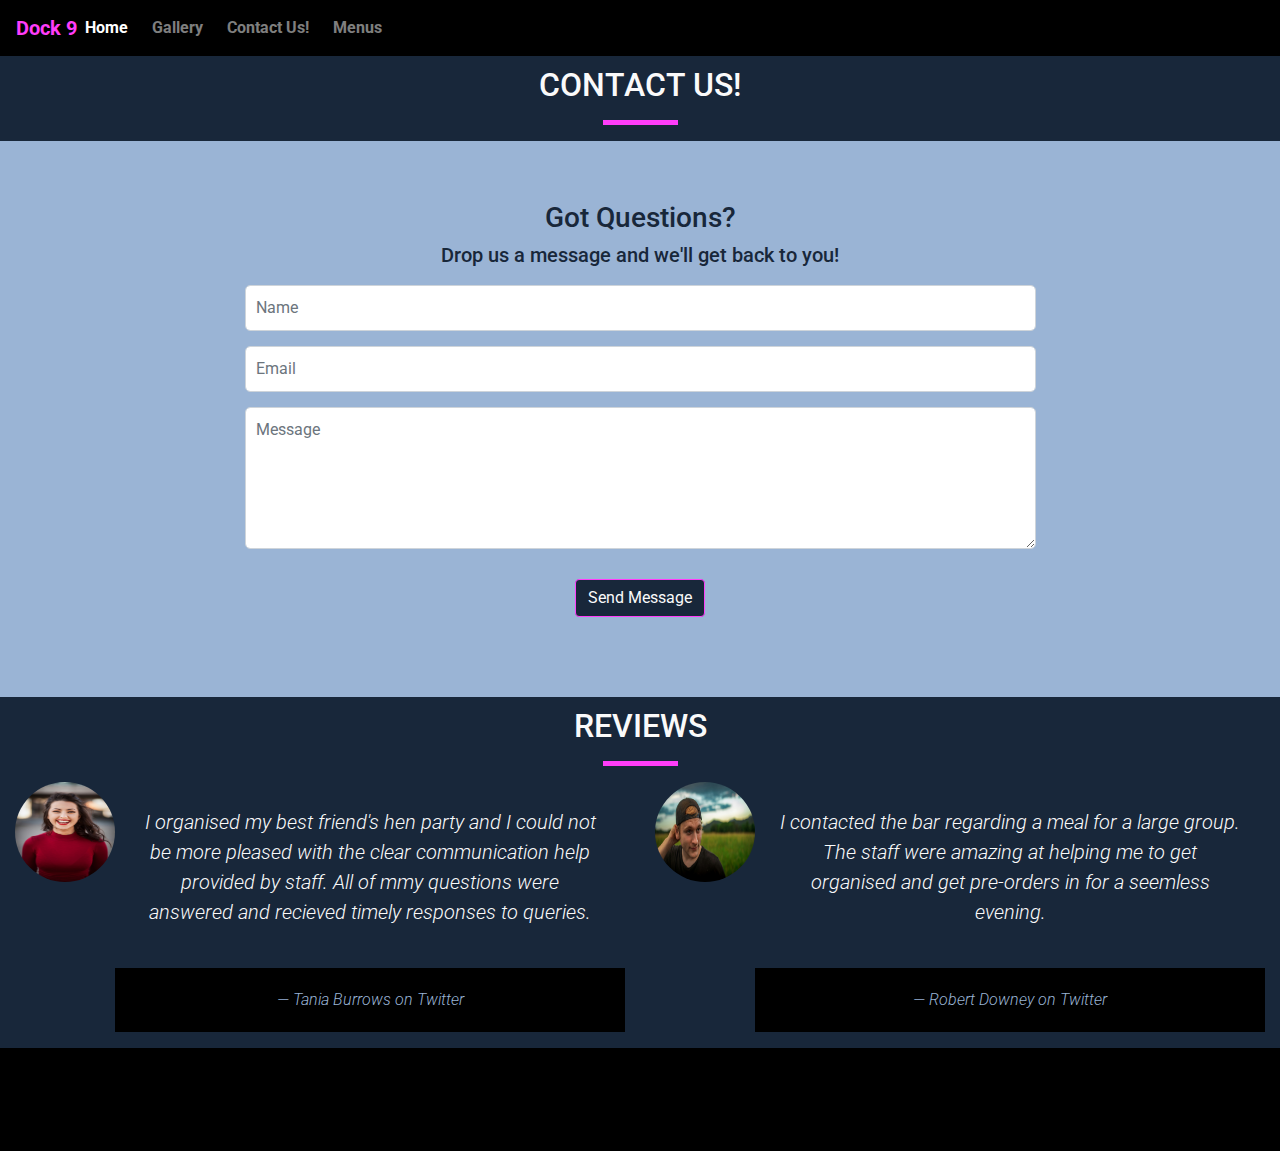
==== contact.html @ ca68720e "feat: add review section to contact page- add reviewer images and style" ====
<!DOCTYPE html>
<html lang="en">

<head>
    <meta charset="UTF-8">
    <meta name="viewport" content="width=device-width, initial-scale=1.0">
    <title>Contact Us</title>
    <link rel="stylesheet" href="https://maxcdn.bootstrapcdn.com/bootstrap/4.1.3/css/bootstrap.min.css">
    <link rel="stylesheet" href="https://use.fontawesome.com/releases/v5.6.1/css/all.css"
        integrity="sha384-gfdkjb5BdAXd+lj+gudLWI+BXq4IuLW5IT+brZEZsLFm++aCMlF1V92rMkPaX4PP" crossorigin="anonymous">
    <link href="https://fonts.googleapis.com/css?family=Roboto:400,700" rel="stylesheet">
    <link rel="stylesheet" href="assets/css/style.css" type="text/css" />
</head>

<body>
        <nav class="navbar navbar-dark navbar-expand-sm">
            <a href="/" class="navbar-bar-name">Dock 9</a>
            <button class="navbar-toggler ml-auto" type="button" data-toggle="collapse" data-target="#navbarNavDropdown"
                aria-controls="navbarNavDropdown" aria-expanded="false" aria-label="Toggle navigation">
                <span class="navbar-toggler-icon"></span>
            </button>
            <div class="collapse navbar-collapse" id="navbarNavDropdown">
                <ul class="navbar-nav mr-auto">
                    <li class="active nav-item mr-2"><a class="nav-link" href="index.html">Home</a></li>
                    <li class="nav-item mr-2"><a class="nav-link" href="/gallery.html">Gallery</a></li>
                    <li class="nav-item mr-2"><a class="nav-link" href="contact.html">Contact Us!</a></li>
                    <li class="nav-item mr-2"><a class="nav-link" href="/menus.html">Menus</a></li>
                </ul>
            </div>
        </nav>
        <!--Contact header-->
        <header>
            <div class="container-fluid container-wrapper--dark">
                <div class="subpage-header-container">
                    <div class="subpage-header">
                        <div class="row">
                            <div class="col-12 page-header">
                                <h2 class="text-uppercase"><i class="fas fa-envelope-open-text" style="color: #ff3df9;"></i>Contact Us!</h2>
                                <hr class="block-divider block-divider--short">
                            </div>
                        </div>
                    </div>
                </div>
            </div>
        </header>
        <!--Contact main body-->
        <main>
            <div class="container-fluid container-wrapper--light">
                <section class="container-fluid">
                    <div class="row bg-color-contact">
                        <div class="col">
                            <h3 class="contact-heading uppercase text-center">Got Questions?</h3>
                            <h5 class="uppercase text-center">Drop us a message and we'll get back to you!</h5>
        <!--Contact main body FORM-->
                            <div class="center-form">
                                <form id="contactForm" action="/contactresponse.html" method="post" onsubmit="return confirmSubmission();">
                                    <input type="text" name="name" id="fullname" class="form-control" placeholder="Name" required />
                                    <input type="email" name="email" id="emailaddress" class="form-control" placeholder="Email" required />
                                    <textarea rows="5" name="message" id="message" class="form-control" placeholder="Message" required></textarea>
                                    <div class="form-row text-center">
                                        <div class="col">
                                            <a href="/contactresponse.html" class="btn btn-secondary button-send-message">Send Message</a>
                                        </div>
                                    </div>
                                </form>
                            </div>
            
                        </div>
                    </div>
            
                </section>
            </div>
            <section class="reviews">
                <div class="container-fluid container-wrapper--dark">
                    <div class="subpage-header-container">
                        <div class="subpage-header">
                            <div class="row">
                                <div class="col-12 page-header">
                                    <h2 class="text-uppercase"><i class="fas fa-comments"></i>Reviews</h2>
                                        <hr class="block-divider block-divider--short">
                                </div>
                                
                                    <div class="col-12 col-md-6">
                                        <div class="media">
                                            <div class="d-none d-sm-block">
                                                <img src="assets/images/tania-burrows.jpg" class="reviewer-image">
                                            </div>
                                            <div class="media-body">
                                        <blockquote class="blockquote">
                                            <p>I organised my best friend's hen party and I could not be more pleased with the clear communication help provided by staff. All of mmy questions were answered and recieved timely responses to queries.</p>
                                            <footer class="blockquote-footer">Tania Burrows on <cite title="Twitter">Twitter</cite></footer>
                                        </blockquote>
                                    </div>
                                    </div>
                                    </div>
                                    <div class="col-12 col-md-6">
                                        <div class="media">
                                            <div class="d-none d-sm-block">
                                                <img src="assets/images/robert-downey.jpg" class="reviewer-image">
                                            </div>
                                        <blockquote class="blockquote">
                                            <p>I contacted the bar regarding a meal for a large group. The staff were amazing at helping me to get organised and get pre-orders in for a seemless evening.</p>
                                            <footer class="blockquote-footer">Robert Downey on <cite title="Twitter">Twitter</cite></footer>
                                        </blockquote>
                                    </div>
                                    </div>
                                
                            </div>
                        </div>
                    </div>
                </div>
            </section>      
        </main>
        <!--footer-->
        <footer class="container-fluid">
            <div class="row">
                <div class="col-sm-12">
                    <ul class="list-inline social-links">
                        <li class="list-inline-item">
                            <a target="_blank" href="https://www.facebook.com/">
                                <i class="fab fa-facebook" aria-hidden="true"></i>
                                <span class="sr-only">Facebook</span>
                            </a>
                        </li>
                        <li class="list-inline-item">
                            <a target="_blank" href="https://twitter.com/">
                                <i class="fab fa-twitter" aria-hidden="true"></i>
                                <span class="sr-only">Twitter</span>
                            </a>
                        </li>
                        <li class="list-inline-item">
                            <a target="_blank" href="https://www.instagram.com/">
                                <i class="fab fa-instagram" aria-hidden="true"></i>
                                <span class="sr-only">Instagram</span>
                            </a>
                        </li>
                    </ul>
                </div>
            </div>
        </footer>
        <script src="https://code.jquery.com/jquery-3.3.1.slim.min.js"
            integrity="sha384-q8i/X+965DzO0rT7abK41JStQIAqVgRVzpbzo5smXKp4YfRvH+8abtTE1Pi6jizo"
            crossorigin="anonymous"></script>
        <script src="https://cdnjs.cloudflare.com/ajax/libs/popper.js/1.14.3/umd/popper.min.js"
            integrity="sha384-ZMP7rVo3mIykV+2+9J3UJ46jBk0WLaUAdn689aCwoqbBJiSnjAK/l8WvCWPIPm49"
            crossorigin="anonymous"></script>
        <script src="https://stackpath.bootstrapcdn.com/bootstrap/4.1.3/js/bootstrap.min.js"
            integrity="sha384-ChfqqxuZUCnJSK3+MXmPNIyE6ZbWh2IMqE241rYiqJxyMiZ6OW/JmZQ5stwEULTy"
            crossorigin="anonymous"></script>
</body>

</html>
---- assets/css/style.css ----
/* General Styles */
body {
    font-family: 'Roboto', sans-serif;
    height: 100%;
    width: 100%;
    margin: 0;
    padding: 0;
    overflow-x: hidden;
}

p {
    text-align: center;
    padding: 25px;
    font-size: 20px;
}
.btn{
    margin-top: 15px;
    margin-bottom: 20px;
    background-color: #18273A;
    color: #fafafa;
    border-color: #ff3df9;
    
}
.btn:hover{
    background-color: #fafafa;
    color: #18273A;
}

/* Container Wrappers */
.container-wrapper--light{
    background-color: #9AB4D5;
    color: #18273A;
    padding: 60px;
    width: 100%;
}
.container-wrapper--light i{
    color: #ff3df9;
}

.container-wrapper--dark {
    background-color: #18273A;
    color: #fafafa;
    width: 100%;
}
.container-wrapper--dark i{
    color: #ff3df9;
}

/*page headers*/
.page-header{
    margin-top: 5px;
    border-bottom: 0;
    text-align: center;
}
.page-header h2{
    margin-top: 5px;
    border-bottom: 0;
}
.subpage-header{
    font-family: "Roboto", sans-serif;
    font-weight: 300;

}
.subpage-header i{
    color: #ff3df9
    font-size:35px;
    line-height: 35px;
    display: block;
}

/*block-divider*/
.block-divider{
    width: 75px;
    height: 5px;
    border: 0;
    background-color: #ff3df9;
}

/* Navbar */
.nav-container{
    margin-bottom: 20px;
}
.nav-container {
    position: absolute;
    top: 0;
    left: 0;
    padding-left: 0;
    padding-right: 0;
}

.navbar {
    margin-bottom: 0;
    border: 0;
    width: 100%;
    background-color: rgba(0, 0, 0);
    z-index: 1;
}

.navbar-bar-name {
    color: #ff3df9;
    font-weight: bolder;
    font-size: 20px;
}

.navbar .navbar-nav a {
    font-weight: bold;
    color: #fff;
    margin: o 10px;
}

/* Footer */
footer {
    background-color: rgba(0, 0, 0);
    padding: 20px 0;
    text-align: center;
    margin-top: auto; 
     
}

.social-links {
    margin-top: 10px;
}

.social-links .list-inline-item {
    margin-right: 10px;
}

.social-links .list-inline-item:last-child {
    margin-right: 0;
}

.social-links a{
    display: inline-block;
    font-size: 36px;
    color: #ff3df9;
    margin: 15px;
}
.social-links a:hover {
    color: #9AB4D5;
}

/* review section */
.reviewer-image{
    height: 100px;
    width: 100px;
    border-radius: 50%; 
}
.blockquote{
    font-style: italic;
}
.blockquote-footer{
    background-color: rgba(0, 0, 0);
    color: #9AB4D5;
}

/* index.html */
.name-tagline-container{
    height: 100vh;

  background: url('../images/bar-main.jpg') no-repeat center center fixed; 
  -webkit-background-size: cover;
  -moz-background-size: cover;
  -o-background-size: cover;
  background-size: cover;

  display: flex;
  align-items: center;
  justify-content: left;
}
.secondary-image-container{
    height: 20vh;

    background: url('../images/bar-taps.jpg') no-repeat bottom right fixed;
    -webkit-background-size: cover;
    -moz-background-size: cover;
    -o-background-size: cover;
    background-size: cover;
    
    display: flex;
    align-items: center;
    justify-content: center;

    position: relative;
}
/*jumbotron*/
.jumbotron{
    margin-top: 200px;
    background-color: transparent;
}
.jumbotron-header{
    color: white;
    font-weight: bold;
    font-size: xx-large;
    margin-bottom: 50px;
}
.jumbotron-tagline{
    color: white;
    font-weight: bold;
    font-size: x-large;
    margin-bottom: 20px;
}
/*barinfo*/
.barinfo {
    padding: 20px;   
}
.map-container {
    position: relative;
    overflow: hidden;
    border-radius: 5px;
    margin-top: 10px;
    margin-bottom: 2display: flex;0px;
}

.map-container img {
    width: 100%;
    height: auto;
    display: block;
    border-radius: inherit;
}

/* Gallery Page */
.carousel-container {
    max-width: 600px;
    margin: 0 auto;
}

.carousel-inner {
    max-height: 600px;
    overflow: hidden;
}

.carousel-item img {
    object-fit: cover;
    max-height: 500px;
}

/*Contact Page*/
.center-form {
    padding-top: 10px;
    margin: 0 auto;
    max-width: 70%;
}


/*contact Page*/
.center-form {
    text-align: center;
}

.form-control {
    width: 100%;
    margin-bottom: 15px; /* Adjust spacing between form fields */
    padding: 10px;
    border: 1px solid #ced4da; /* Add border */
    border-radius: 5px;
}

textarea.form-control {
    resize: vertical; /* Allow vertical resizing of textarea */
}
/*contactResponse Page*/
.container-fluid.contactResponse-container{
    padding-top: 100px;
    text-align: center;
    min-height: calc(100vh - 20px);
}
/*Menus Page*/
.menu-card{
    margin: 30px;   
}
.card-body{
    font-family: 'Roboto', sans-serif;
}
.card-title{
    color: black;
    font-weight: bolder;
}
.card-text{
    color: #1D3833;
}
.btn-menu{
    background-color: #18273A;
    border-color: #ff3df9;
    border-width: medium;
    color: antiquewhite;
}
.btn-menu:hover{
    background-color: #9AB4D5;
    border-color: #ff3df9;
    border-width: medium;
    color: #18273A;
}
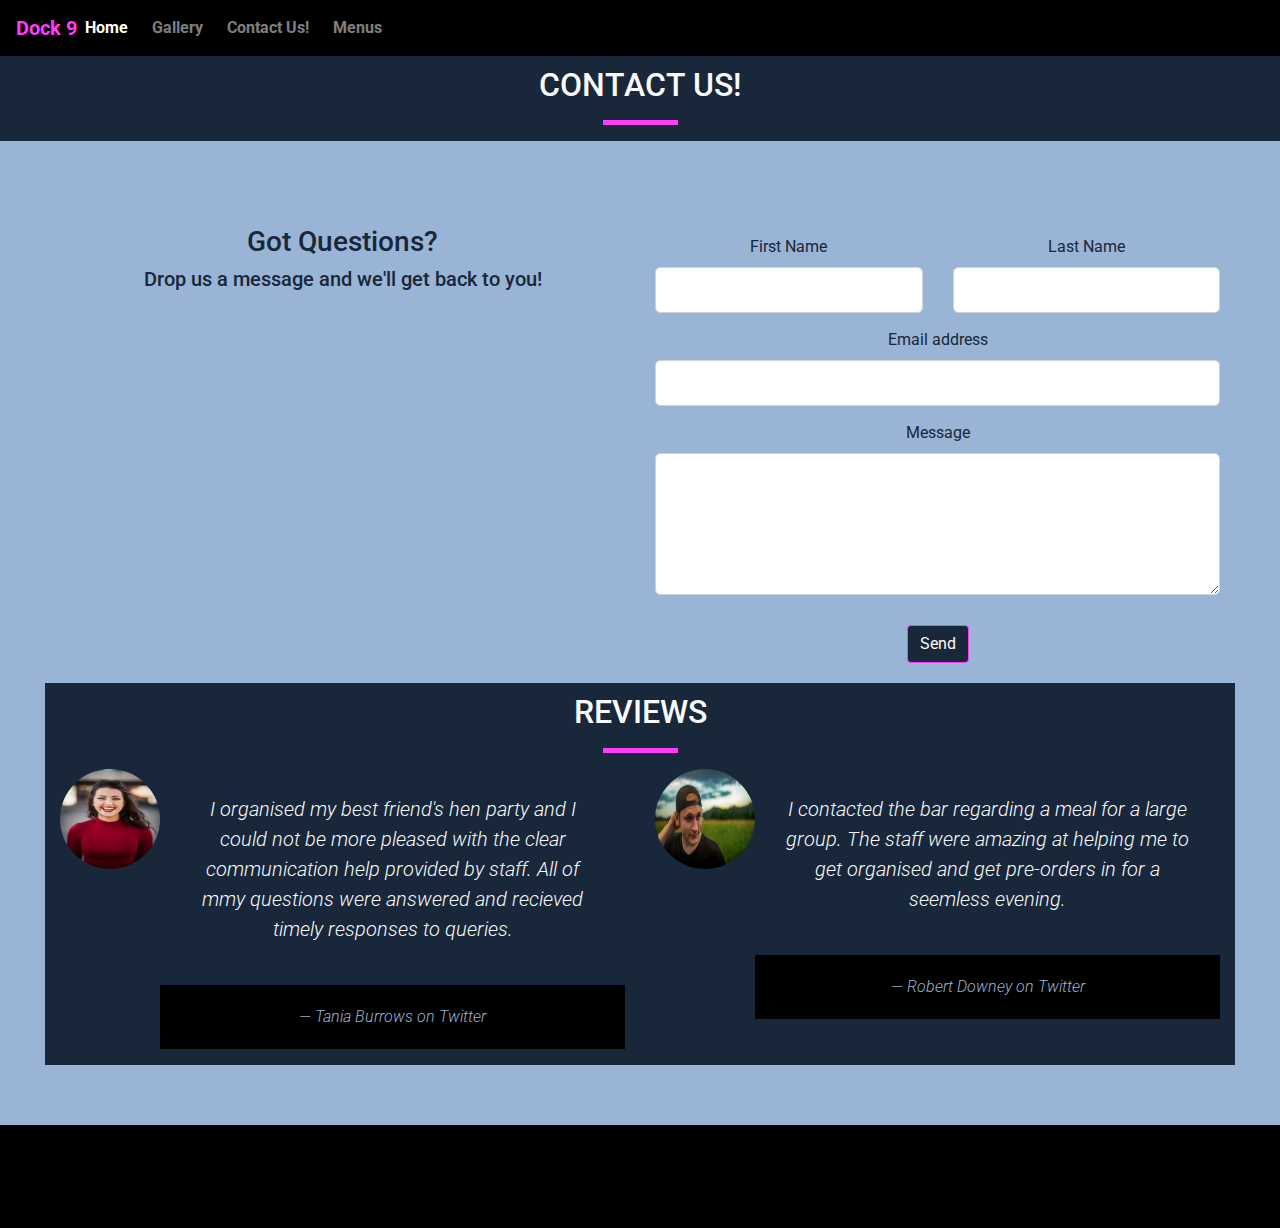
==== commit 8d8509d8: "feat:fix form so data is sent and confirmation opens in new tab" ====
--- a/contact.html
+++ b/contact.html
@@ -46,30 +46,37 @@
         <!--Contact main body-->
         <main>
             <div class="container-fluid container-wrapper--light">
-                <section class="container-fluid">
-                    <div class="row bg-color-contact">
-                        <div class="col">
+                <section class="contact-form">
+                    <div class="row mt-4">
+                        <div class="col-12 col-lg-6">
                             <h3 class="contact-heading uppercase text-center">Got Questions?</h3>
                             <h5 class="uppercase text-center">Drop us a message and we'll get back to you!</h5>
+                        </div>
         <!--Contact main body FORM-->
-                            <div class="center-form">
-                                <form id="contactForm" action="/contactresponse.html" method="post" onsubmit="return confirmSubmission();">
-                                    <input type="text" name="name" id="fullname" class="form-control" placeholder="Name" required />
-                                    <input type="email" name="email" id="emailaddress" class="form-control" placeholder="Email" required />
-                                    <textarea rows="5" name="message" id="message" class="form-control" placeholder="Message" required></textarea>
-                                    <div class="form-row text-center">
-                                        <div class="col">
-                                            <a href="/contactresponse.html" class="btn btn-secondary button-send-message">Send Message</a>
-                                        </div>
-                                    </div>
-                                </form>
-                            </div>
-            
-                        </div>
-                    </div>
-            
-                </section>
-            </div>
+        <div class="center-form col-12 col-lg-6">
+            <form 
+                class="row g-3" name="contact" method="POST" action="https://formdump.codeinstitute.net/" target="_blank">
+                <div class="col-12 col-lg-6">
+                  <label for="firstName" class="form-label" >First Name</label>
+                  <input type="text" name="first-name" class="form-control" id="firstName" required>
+                </div>
+                <div class="col-12 col-lg-6">
+                  <label for="lastName" class="form-label" >Last Name</label>
+                  <input type="text" name="last-name" class="form-control" id="lastName" required>
+                </div>
+                <div class="col-12">
+                  <label for="email" class="form-label">Email address</label>
+                  <input type="email" name="email" class="form-control" id="email" required>
+                </div>
+                <div class="col-12">
+                  <label for="message" class="form-label">Message</label>
+                  <textarea class="form-control" name="comments" id="message" rows="5" required></textarea>
+                </div>
+                <div class="col-12">
+                  <button type="submit" class="btn btn-ft-brand">Send</button>
+                </div>
+              </form>
+        </div>
             <section class="reviews">
                 <div class="container-fluid container-wrapper--dark">
                     <div class="subpage-header-container">
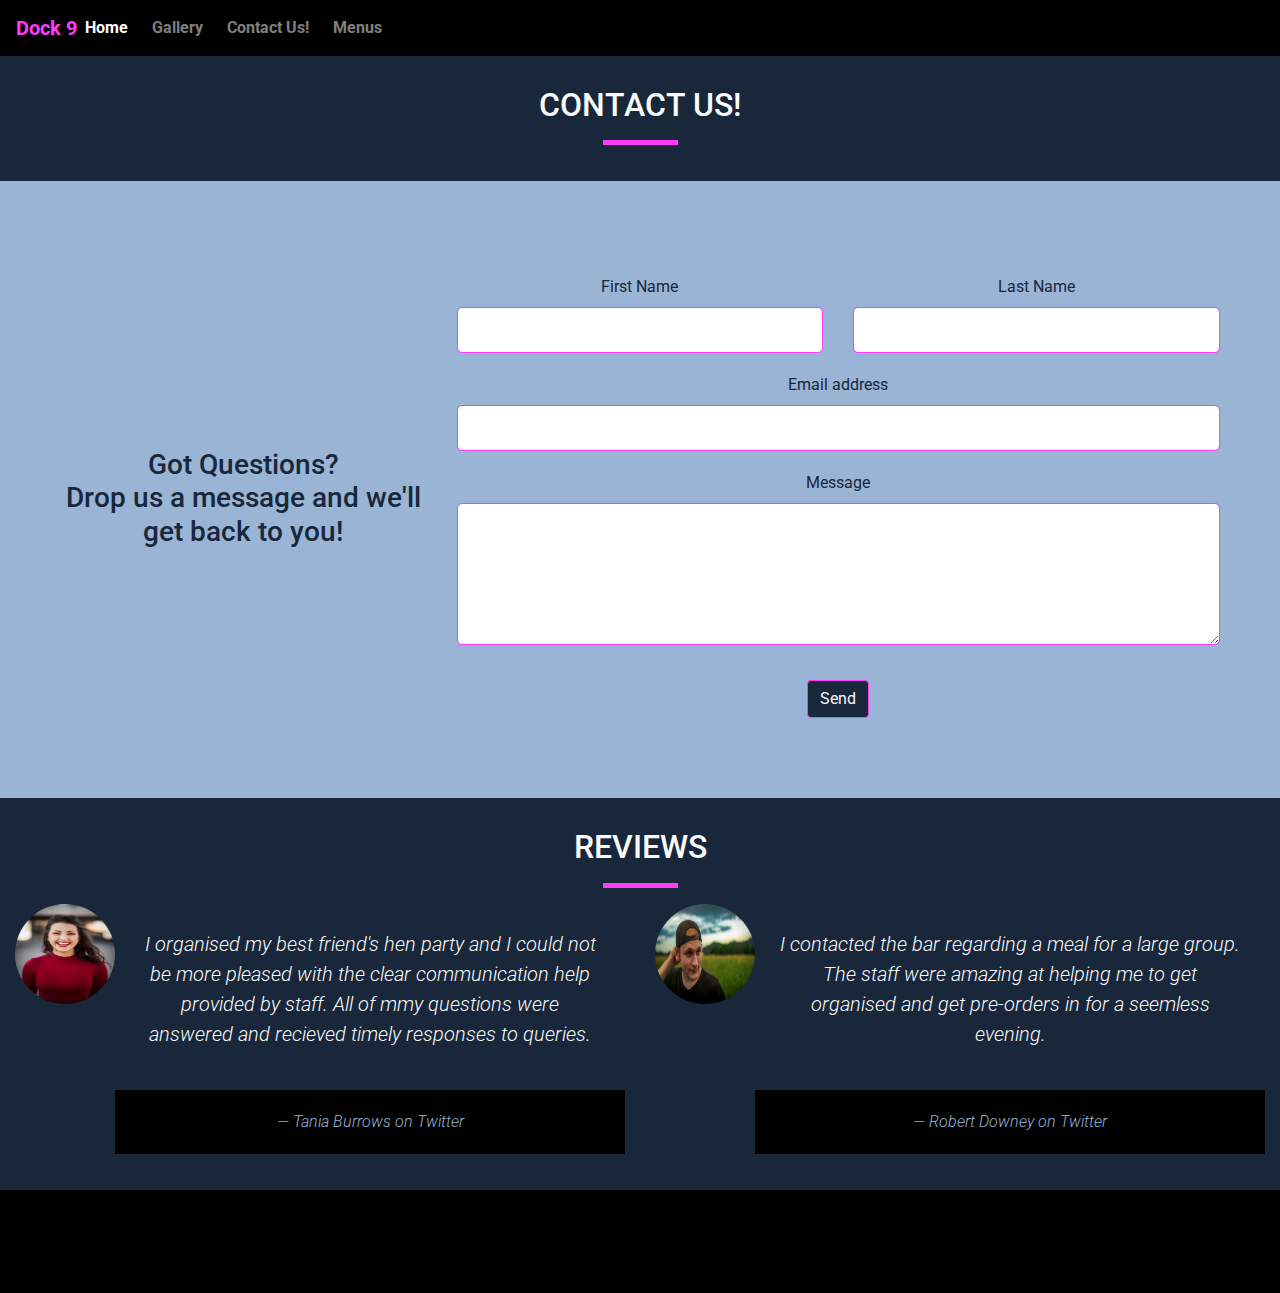
==== commit a8359323: "feat:beautify and edit code" ====
--- a/contact.html
+++ b/contact.html
@@ -2,158 +2,128 @@
 <html lang="en">
 
 <head>
-    <meta charset="UTF-8">
-    <meta name="viewport" content="width=device-width, initial-scale=1.0">
-    <title>Contact Us</title>
-    <link rel="stylesheet" href="https://maxcdn.bootstrapcdn.com/bootstrap/4.1.3/css/bootstrap.min.css">
-    <link rel="stylesheet" href="https://use.fontawesome.com/releases/v5.6.1/css/all.css"
-        integrity="sha384-gfdkjb5BdAXd+lj+gudLWI+BXq4IuLW5IT+brZEZsLFm++aCMlF1V92rMkPaX4PP" crossorigin="anonymous">
-    <link href="https://fonts.googleapis.com/css?family=Roboto:400,700" rel="stylesheet">
-    <link rel="stylesheet" href="assets/css/style.css" type="text/css" />
-</head>
+	<meta charset="UTF-8">
+	<meta name="viewport" content="width=device-width, initial-scale=1.0">
+	<title>Contact Us</title>
+	<link rel="stylesheet" href="https://maxcdn.bootstrapcdn.com/bootstrap/4.1.3/css/bootstrap.min.css">
+	<link rel="stylesheet" href="https://use.fontawesome.com/releases/v5.6.1/css/all.css" integrity="sha384-gfdkjb5BdAXd+lj+gudLWI+BXq4IuLW5IT+brZEZsLFm++aCMlF1V92rMkPaX4PP" crossorigin="anonymous">
+	<link href="https://fonts.googleapis.com/css?family=Roboto:400,700" rel="stylesheet">
+	<link rel="stylesheet" href="assets/css/style.css" type="text/css" /> </head>
 
 <body>
-        <nav class="navbar navbar-dark navbar-expand-sm">
-            <a href="/" class="navbar-bar-name">Dock 9</a>
-            <button class="navbar-toggler ml-auto" type="button" data-toggle="collapse" data-target="#navbarNavDropdown"
-                aria-controls="navbarNavDropdown" aria-expanded="false" aria-label="Toggle navigation">
-                <span class="navbar-toggler-icon"></span>
-            </button>
-            <div class="collapse navbar-collapse" id="navbarNavDropdown">
-                <ul class="navbar-nav mr-auto">
-                    <li class="active nav-item mr-2"><a class="nav-link" href="index.html">Home</a></li>
-                    <li class="nav-item mr-2"><a class="nav-link" href="/gallery.html">Gallery</a></li>
-                    <li class="nav-item mr-2"><a class="nav-link" href="contact.html">Contact Us!</a></li>
-                    <li class="nav-item mr-2"><a class="nav-link" href="/menus.html">Menus</a></li>
-                </ul>
-            </div>
-        </nav>
-        <!--Contact header-->
-        <header>
-            <div class="container-fluid container-wrapper--dark">
-                <div class="subpage-header-container">
-                    <div class="subpage-header">
-                        <div class="row">
-                            <div class="col-12 page-header">
-                                <h2 class="text-uppercase"><i class="fas fa-envelope-open-text" style="color: #ff3df9;"></i>Contact Us!</h2>
-                                <hr class="block-divider block-divider--short">
-                            </div>
-                        </div>
-                    </div>
-                </div>
-            </div>
-        </header>
-        <!--Contact main body-->
-        <main>
-            <div class="container-fluid container-wrapper--light">
-                <section class="contact-form">
-                    <div class="row mt-4">
-                        <div class="col-12 col-lg-6">
-                            <h3 class="contact-heading uppercase text-center">Got Questions?</h3>
-                            <h5 class="uppercase text-center">Drop us a message and we'll get back to you!</h5>
-                        </div>
-        <!--Contact main body FORM-->
-        <div class="center-form col-12 col-lg-6">
-            <form 
-                class="row g-3" name="contact" method="POST" action="https://formdump.codeinstitute.net/" target="_blank">
-                <div class="col-12 col-lg-6">
-                  <label for="firstName" class="form-label" >First Name</label>
-                  <input type="text" name="first-name" class="form-control" id="firstName" required>
-                </div>
-                <div class="col-12 col-lg-6">
-                  <label for="lastName" class="form-label" >Last Name</label>
-                  <input type="text" name="last-name" class="form-control" id="lastName" required>
-                </div>
-                <div class="col-12">
-                  <label for="email" class="form-label">Email address</label>
-                  <input type="email" name="email" class="form-control" id="email" required>
-                </div>
-                <div class="col-12">
-                  <label for="message" class="form-label">Message</label>
-                  <textarea class="form-control" name="comments" id="message" rows="5" required></textarea>
-                </div>
-                <div class="col-12">
-                  <button type="submit" class="btn btn-ft-brand">Send</button>
-                </div>
-              </form>
-        </div>
-            <section class="reviews">
-                <div class="container-fluid container-wrapper--dark">
-                    <div class="subpage-header-container">
-                        <div class="subpage-header">
-                            <div class="row">
-                                <div class="col-12 page-header">
-                                    <h2 class="text-uppercase"><i class="fas fa-comments"></i>Reviews</h2>
-                                        <hr class="block-divider block-divider--short">
-                                </div>
-                                
-                                    <div class="col-12 col-md-6">
-                                        <div class="media">
-                                            <div class="d-none d-sm-block">
-                                                <img src="assets/images/tania-burrows.jpg" class="reviewer-image">
-                                            </div>
-                                            <div class="media-body">
-                                        <blockquote class="blockquote">
-                                            <p>I organised my best friend's hen party and I could not be more pleased with the clear communication help provided by staff. All of mmy questions were answered and recieved timely responses to queries.</p>
-                                            <footer class="blockquote-footer">Tania Burrows on <cite title="Twitter">Twitter</cite></footer>
-                                        </blockquote>
-                                    </div>
-                                    </div>
-                                    </div>
-                                    <div class="col-12 col-md-6">
-                                        <div class="media">
-                                            <div class="d-none d-sm-block">
-                                                <img src="assets/images/robert-downey.jpg" class="reviewer-image">
-                                            </div>
-                                        <blockquote class="blockquote">
-                                            <p>I contacted the bar regarding a meal for a large group. The staff were amazing at helping me to get organised and get pre-orders in for a seemless evening.</p>
-                                            <footer class="blockquote-footer">Robert Downey on <cite title="Twitter">Twitter</cite></footer>
-                                        </blockquote>
-                                    </div>
-                                    </div>
-                                
-                            </div>
-                        </div>
-                    </div>
-                </div>
-            </section>      
-        </main>
-        <!--footer-->
-        <footer class="container-fluid">
-            <div class="row">
-                <div class="col-sm-12">
-                    <ul class="list-inline social-links">
-                        <li class="list-inline-item">
-                            <a target="_blank" href="https://www.facebook.com/">
-                                <i class="fab fa-facebook" aria-hidden="true"></i>
-                                <span class="sr-only">Facebook</span>
-                            </a>
-                        </li>
-                        <li class="list-inline-item">
-                            <a target="_blank" href="https://twitter.com/">
-                                <i class="fab fa-twitter" aria-hidden="true"></i>
-                                <span class="sr-only">Twitter</span>
-                            </a>
-                        </li>
-                        <li class="list-inline-item">
-                            <a target="_blank" href="https://www.instagram.com/">
-                                <i class="fab fa-instagram" aria-hidden="true"></i>
-                                <span class="sr-only">Instagram</span>
-                            </a>
-                        </li>
-                    </ul>
-                </div>
-            </div>
-        </footer>
-        <script src="https://code.jquery.com/jquery-3.3.1.slim.min.js"
-            integrity="sha384-q8i/X+965DzO0rT7abK41JStQIAqVgRVzpbzo5smXKp4YfRvH+8abtTE1Pi6jizo"
-            crossorigin="anonymous"></script>
-        <script src="https://cdnjs.cloudflare.com/ajax/libs/popper.js/1.14.3/umd/popper.min.js"
-            integrity="sha384-ZMP7rVo3mIykV+2+9J3UJ46jBk0WLaUAdn689aCwoqbBJiSnjAK/l8WvCWPIPm49"
-            crossorigin="anonymous"></script>
-        <script src="https://stackpath.bootstrapcdn.com/bootstrap/4.1.3/js/bootstrap.min.js"
-            integrity="sha384-ChfqqxuZUCnJSK3+MXmPNIyE6ZbWh2IMqE241rYiqJxyMiZ6OW/JmZQ5stwEULTy"
-            crossorigin="anonymous"></script>
+	<nav class="navbar navbar-dark navbar-expand-sm"> <a href="/" class="navbar-bar-name">Dock 9</a>
+		<button class="navbar-toggler ml-auto" type="button" data-toggle="collapse" data-target="#navbarNavDropdown" aria-controls="navbarNavDropdown" aria-expanded="false" aria-label="Toggle navigation"> <span class="navbar-toggler-icon"></span> </button>
+		<div class="collapse navbar-collapse" id="navbarNavDropdown">
+			<ul class="navbar-nav mr-auto">
+				<li class="active nav-item mr-2"><a class="nav-link" href="index.html">Home</a></li>
+				<li class="nav-item mr-2"><a class="nav-link" href="/gallery.html">Gallery</a></li>
+				<li class="nav-item mr-2"><a class="nav-link" href="contact.html">Contact Us!</a></li>
+				<li class="nav-item mr-2"><a class="nav-link" href="/menus.html">Menus</a></li>
+			</ul>
+		</div>
+	</nav>
+	<!--Contact header-->
+	<header>
+		<div class="container-fluid container-wrapper--dark">
+			<div class="subpage-header-container">
+				<div class="subpage-header">
+					<div class="row">
+						<div class="col-12 page-header">
+							<h2 class="text-uppercase"><i class="fas fa-envelope-open-text"></i>Contact Us!</h2>
+							<hr class="block-divider block-divider--short"> </div>
+					</div>
+				</div>
+			</div>
+		</div>
+	</header>
+	<!--contact main body-->
+	<main>
+		<section class="contact-form">
+			<div class="container-fluid container-wrapper--light">
+				<div class="form-container">
+					<div class="row mt-4">
+						<div class="contact-heading col-12 col-lg-4 d-flex align-items-center">
+							<h3 class="uppercase text-center mx-auto">Got Questions? <br />Drop us a message and we'll get back to you!</h3> </div>
+						<!--Contact main body FORM-->
+						<div class="center-form col-12 col-lg-8">
+							<form class="row g-3" name="contact" method="POST" action="https://formdump.codeinstitute.net/" target="_blank">
+								<div class="col-12 col-lg-6">
+									<label for="firstName" class="form-label">First Name</label>
+									<input type="text" name="first-name" class="form-control" id="firstName" required> </div>
+								<div class="col-12 col-lg-6">
+									<label for="lastName" class="form-label">Last Name</label>
+									<input type="text" name="last-name" class="form-control" id="lastName" required> </div>
+								<div class="col-12">
+									<label for="email" class="form-label">Email address</label>
+									<input type="email" name="email" class="form-control" id="email" required> </div>
+								<div class="col-12">
+									<label for="message" class="form-label">Message</label>
+									<textarea class="form-control" name="comments" id="message" rows="5" required></textarea>
+								</div>
+								<div class="col-12">
+									<button type="submit" class="btn btn-ft-brand">Send</button>
+								</div>
+							</form>
+						</div>
+					</div>
+				</div>
+		</section>
+		<!--Page content specific REVIEWS-->
+		<section class="reviews">
+			<div class="container-fluid container-wrapper--dark">
+				<div class="subpage-header-container">
+					<div class="subpage-header">
+						<div class="row">
+							<div class="col-12 page-header">
+								<h2 class="text-uppercase"><i class="fas fa-comments"></i>Reviews</h2>
+								<hr class="block-divider block-divider--short"> </div>
+							<div class="col-12 col-md-6">
+								<div class="media">
+									<div class="d-none d-sm-block"> <img src="assets/images/tania-burrows.jpg" class="reviewer-image" alt="image of female reviewer Tania Burrows"> </div>
+									<div class="media-body">
+										<blockquote class="blockquote">
+											<p>I organised my best friend's hen party and I could not be more pleased with the clear communication help provided by staff. All of mmy questions were answered and recieved timely responses to queries.</p>
+											<footer class="blockquote-footer">Tania Burrows on <cite title="Twitter">Twitter</cite></footer>
+										</blockquote>
+									</div>
+								</div>
+							</div>
+							<div class="col-12 col-md-6">
+								<div class="media">
+									<div class="d-none d-sm-block"> <img src="assets/images/robert-downey.jpg" class="reviewer-image" alt="image of male reviewer Robert Downey"> </div>
+									<blockquote class="blockquote">
+										<p>I contacted the bar regarding a meal for a large group. The staff were amazing at helping me to get organised and get pre-orders in for a seemless evening.</p>
+										<footer class="blockquote-footer">Robert Downey on <cite title="Twitter">Twitter</cite></footer>
+									</blockquote>
+								</div>
+							</div>
+						</div>
+					</div>
+				</div>
+			</div>
+		</section>
+	</main>
+	<!--footer-->
+	<footer class="container-fluid">
+		<div class="row">
+			<div class="col-sm-12">
+				<ul class="list-inline social-links">
+					<li class="list-inline-item">
+						<a target="_blank" href="https://www.facebook.com/"> <i class="fab fa-facebook" aria-hidden="true"></i> <span class="sr-only">Facebook</span> </a>
+					</li>
+					<li class="list-inline-item">
+						<a target="_blank" href="https://twitter.com/"> <i class="fab fa-twitter" aria-hidden="true"></i> <span class="sr-only">Twitter</span> </a>
+					</li>
+					<li class="list-inline-item">
+						<a target="_blank" href="https://www.instagram.com/"> <i class="fab fa-instagram" aria-hidden="true"></i> <span class="sr-only">Instagram</span> </a>
+					</li>
+				</ul>
+			</div>
+		</div>
+	</footer>
+	<script src="https://code.jquery.com/jquery-3.3.1.slim.min.js" integrity="sha384-q8i/X+965DzO0rT7abK41JStQIAqVgRVzpbzo5smXKp4YfRvH+8abtTE1Pi6jizo" crossorigin="anonymous"></script>
+	<script src="https://cdnjs.cloudflare.com/ajax/libs/popper.js/1.14.3/umd/popper.min.js" integrity="sha384-ZMP7rVo3mIykV+2+9J3UJ46jBk0WLaUAdn689aCwoqbBJiSnjAK/l8WvCWPIPm49" crossorigin="anonymous"></script>
+	<script src="https://stackpath.bootstrapcdn.com/bootstrap/4.1.3/js/bootstrap.min.js" integrity="sha384-ChfqqxuZUCnJSK3+MXmPNIyE6ZbWh2IMqE241rYiqJxyMiZ6OW/JmZQ5stwEULTy" crossorigin="anonymous"></script>
 </body>
 
 </html>--- a/assets/css/style.css
+++ b/assets/css/style.css
@@ -1,292 +1,357 @@
-/* General Styles */
+/* General Styles *********************************/
 body {
-    font-family: 'Roboto', sans-serif;
-    height: 100%;
-    width: 100%;
-    margin: 0;
-    padding: 0;
-    overflow-x: hidden;
+	font-family: 'Roboto', sans-serif;
+	height: 100vh;
+	width: 100%;
+	margin: 0;
+	padding: 0;
+	overflow-x: hidden;
 }
 
 p {
-    text-align: center;
-    padding: 25px;
-    font-size: 20px;
-}
-.btn{
-    margin-top: 15px;
-    margin-bottom: 20px;
-    background-color: #18273A;
-    color: #fafafa;
-    border-color: #ff3df9;
-    
-}
-.btn:hover{
-    background-color: #fafafa;
-    color: #18273A;
+	text-align: center;
+	padding: 25px;
+	font-size: 20px;
+}
+
+.btn {
+	margin-top: 15px;
+	margin-bottom: 20px;
+	background-color: #18273A;
+	color: #fafafa;
+	border-color: #ff3df9;
+}
+
+.btn:hover {
+	background-color: #fafafa;
+	color: #18273A;
 }
 
 /* Container Wrappers */
-.container-wrapper--light{
-    background-color: #9AB4D5;
-    color: #18273A;
-    padding: 60px;
-    width: 100%;
-}
-.container-wrapper--light i{
-    color: #ff3df9;
+.container-wrapper--light {
+	background-color: #9AB4D5;
+	color: #18273A;
+	padding: 60px;
+	width: 100%;
+}
+
+.container-wrapper--light i {
+	color: #ff3df9;
 }
 
 .container-wrapper--dark {
-    background-color: #18273A;
-    color: #fafafa;
-    width: 100%;
-}
-.container-wrapper--dark i{
-    color: #ff3df9;
+	background-color: #18273A;
+	color: #fafafa;
+	width: 100%;
+	padding-top: 20px;
+	padding-bottom: 20px;
+}
+
+.container-wrapper--dark i {
+	color: #ff3df9;
 }
 
 /*page headers*/
-.page-header{
-    margin-top: 5px;
-    border-bottom: 0;
-    text-align: center;
-}
-.page-header h2{
-    margin-top: 5px;
-    border-bottom: 0;
-}
-.subpage-header{
-    font-family: "Roboto", sans-serif;
-    font-weight: 300;
-
-}
-.subpage-header i{
-    color: #ff3df9
-    font-size:35px;
-    line-height: 35px;
-    display: block;
+.page-header {
+	margin-top: 5px;
+	border-bottom: 0;
+	text-align: center;
+}
+
+.page-header h2 {
+	margin-top: 5px;
+	border-bottom: 0;
+}
+
+.subpage-header {
+	font-family: "Roboto", sans-serif;
+	font-weight: 300;
+}
+
+.subpage-header i {
+	color: #ff3df9;
+	font-size: 35px;
+	line-height: 35px;
+	display: block;
 }
 
 /*block-divider*/
-.block-divider{
-    width: 75px;
-    height: 5px;
-    border: 0;
-    background-color: #ff3df9;
+.block-divider {
+	width: 75px;
+	height: 5px;
+	border: 0;
+	background-color: #ff3df9;
 }
 
 /* Navbar */
-.nav-container{
-    margin-bottom: 20px;
-}
 .nav-container {
-    position: absolute;
-    top: 0;
-    left: 0;
-    padding-left: 0;
-    padding-right: 0;
+	margin-bottom: 20px;
+}
+
+.nav-container {
+	position: absolute;
+	top: 0;
+	left: 0;
+	padding-left: 0;
+	padding-right: 0;
 }
 
 .navbar {
-    margin-bottom: 0;
-    border: 0;
-    width: 100%;
-    background-color: rgba(0, 0, 0);
-    z-index: 1;
+	margin-bottom: 0;
+	border: 0;
+	width: 100%;
+	background-color: rgba(0, 0, 0);
+	z-index: 1;
 }
 
 .navbar-bar-name {
-    color: #ff3df9;
-    font-weight: bolder;
-    font-size: 20px;
+	color: #ff3df9;
+	font-weight: bolder;
+	font-size: 20px;
 }
 
 .navbar .navbar-nav a {
-    font-weight: bold;
-    color: #fff;
-    margin: o 10px;
+	font-weight: bold;
+	color: #fff;
+	margin: o 10px;
+}
+/* review section */
+.reviewer-image {
+	height: 100px;
+	width: 100px;
+	border-radius: 50%;
+}
+
+.blockquote {
+	font-style: italic;
+}
+
+.blockquote-footer {
+	background-color: rgba(0, 0, 0);
+	color: #9AB4D5;
 }
 
 /* Footer */
 footer {
-    background-color: rgba(0, 0, 0);
-    padding: 20px 0;
-    text-align: center;
-    margin-top: auto; 
-     
+	background-color: rgba(0, 0, 0);
+	padding: 20px 0;
+	text-align: center;
+	margin-top: auto;
 }
 
 .social-links {
-    margin-top: 10px;
+	margin-top: 10px;
 }
 
 .social-links .list-inline-item {
-    margin-right: 10px;
+	margin-right: 10px;
 }
 
 .social-links .list-inline-item:last-child {
-    margin-right: 0;
-}
-
-.social-links a{
-    display: inline-block;
-    font-size: 36px;
-    color: #ff3df9;
-    margin: 15px;
-}
+	margin-right: 0;
+}
+
+.social-links a {
+	display: inline-block;
+	font-size: 36px;
+	color: #ff3df9;
+	margin-top: 15px;
+	margin-bottom: 15px;
+}
+
 .social-links a:hover {
-    color: #9AB4D5;
-}
-
-/* review section */
-.reviewer-image{
-    height: 100px;
-    width: 100px;
-    border-radius: 50%; 
-}
-.blockquote{
-    font-style: italic;
-}
-.blockquote-footer{
-    background-color: rgba(0, 0, 0);
-    color: #9AB4D5;
-}
-
-/* index.html */
-.name-tagline-container{
-    height: 100vh;
-
-  background: url('../images/bar-main.jpg') no-repeat center center fixed; 
-  -webkit-background-size: cover;
-  -moz-background-size: cover;
-  -o-background-size: cover;
-  background-size: cover;
-
-  display: flex;
-  align-items: center;
-  justify-content: left;
-}
-.secondary-image-container{
-    height: 20vh;
-
-    background: url('../images/bar-taps.jpg') no-repeat bottom right fixed;
-    -webkit-background-size: cover;
-    -moz-background-size: cover;
-    -o-background-size: cover;
-    background-size: cover;
-    
-    display: flex;
-    align-items: center;
-    justify-content: center;
-
-    position: relative;
+	color: #9AB4D5;
+}
+
+/* index.html **********************************************************/
+.name-tagline-container {
+	height: 100vh;
+	background: url('../images/bar-main.jpg') no-repeat center center fixed;
+	-webkit-background-size: cover;
+	-moz-background-size: cover;
+	-o-background-size: cover;
+	background-size: cover;
+	display: flex;
+	align-items: center;
+	justify-content: left;
+}
+
+.secondary-image-container {
+	height: 20vh;
+	background: url('../images/bar-taps.jpg') no-repeat bottom right fixed;
+	-webkit-background-size: cover;
+	-moz-background-size: cover;
+	-o-background-size: cover;
+	background-size: cover;
+	display: flex;
+	align-items: center;
+	justify-content: center;
+	position: relative;
 }
 /*jumbotron*/
-.jumbotron{
-    margin-top: 200px;
-    background-color: transparent;
-}
-.jumbotron-header{
-    color: white;
-    font-weight: bold;
-    font-size: xx-large;
-    margin-bottom: 50px;
-}
-.jumbotron-tagline{
-    color: white;
-    font-weight: bold;
-    font-size: x-large;
-    margin-bottom: 20px;
+.jumbotron {
+	margin-top: 200px;
+	background-color: transparent;
+}
+
+.jumbotron-header {
+	color: white;
+	font-weight: bold;
+	font-size: xx-large;
+	margin-bottom: 50px;
+}
+
+.jumbotron-tagline {
+	color: white;
+	font-weight: bold;
+	font-size: x-large;
+	margin-bottom: 20px;
 }
 /*barinfo*/
 .barinfo {
-    padding: 20px;   
-}
+	padding: 20px;
+}
+
 .map-container {
-    position: relative;
-    overflow: hidden;
-    border-radius: 5px;
-    margin-top: 10px;
-    margin-bottom: 2display: flex;0px;
+	position: relative;
+	overflow: hidden;
+	border-radius: 5px;
+	margin-top: 10px;
+	margin-bottom: 2display: flex;
+	0px;
 }
 
 .map-container img {
-    width: 100%;
-    height: auto;
-    display: block;
-    border-radius: inherit;
-}
-
-/* Gallery Page */
+	width: 100%;
+	height: auto;
+	display: block;
+	border-radius: inherit;
+}
+
+/* Gallery Page ****************************************************/
 .carousel-container {
-    max-width: 600px;
-    margin: 0 auto;
+	max-width: 100%;
+	margin: 0 auto;
+	display: flex;
+	justify-content: center;
 }
 
 .carousel-inner {
-    max-height: 600px;
-    overflow: hidden;
+	width: 100%;
+}
+
+.carousel-item {
+	height: 300px;
 }
 
 .carousel-item img {
-    object-fit: cover;
-    max-height: 500px;
-}
-
-/*Contact Page*/
+	object-fit: cover;
+	width: 100%;
+	height: 100%;
+}
+
+.carousel-indicators {
+	position: absolute;
+	bottom: 10px;
+	left: 0;
+	right: 0;
+	text-align: center;
+}
+
+.carousel-indicators li {
+	display: inline-block;
+	width: 10px;
+	height: 10px;
+	margin: 0 5px;
+	border-radius: 50%;
+	background-color: #fff;
+}
+
+.carousel-indicators .active {
+	background-color: #000;
+}
+
+@media screen and (max-width: 768px) {
+	.carousel-inner {
+		max-height: none;
+	}
+}
+
+/*contact Page****************************************************/
+@media screen and (min-width: 768px) {
+	.contact-heading .col-lg-4 {
+		flex: 0 0 33.33%;
+		max-width: 33.33%;
+		margin: 0 auto;
+	}
+}
+
 .center-form {
-    padding-top: 10px;
-    margin: 0 auto;
-    max-width: 70%;
-}
-
-
-/*contact Page*/
+	padding-top: 10px;
+	margin: 0 auto;
+	max-width: 80%;
+}
+
 .center-form {
-    text-align: center;
+	text-align: center;
 }
 
 .form-control {
-    width: 100%;
-    margin-bottom: 15px; /* Adjust spacing between form fields */
-    padding: 10px;
-    border: 1px solid #ced4da; /* Add border */
-    border-radius: 5px;
+	width: 100%;
+	margin-bottom: 20px;
+	padding: 10px;
+	border: 1px solid #ff3df9;
+	border-radius: 5px;
 }
 
 textarea.form-control {
-    resize: vertical; /* Allow vertical resizing of textarea */
-}
-/*contactResponse Page*/
-.container-fluid.contactResponse-container{
-    padding-top: 100px;
-    text-align: center;
-    min-height: calc(100vh - 20px);
-}
-/*Menus Page*/
-.menu-card{
-    margin: 30px;   
-}
-.card-body{
-    font-family: 'Roboto', sans-serif;
-}
-.card-title{
-    color: black;
-    font-weight: bolder;
-}
-.card-text{
-    color: #1D3833;
-}
-.btn-menu{
-    background-color: #18273A;
-    border-color: #ff3df9;
-    border-width: medium;
-    color: antiquewhite;
-}
-.btn-menu:hover{
-    background-color: #9AB4D5;
-    border-color: #ff3df9;
-    border-width: medium;
-    color: #18273A;
+	resize: vertical;
+}
+/* Menus Page ***********************************************/
+.menus-section {
+	background-color: #9AB4D5;
+	padding: 50px 0;
+}
+
+.menu-card {
+	margin-bottom: 20px;
+	text-align: center;
+}
+
+.card {
+	width: 100%;
+	height: 100%;
+}
+
+.card-img-top {
+	width: 100%;
+	height: auto;
+}
+
+.card-body {
+	font-family: 'Roboto', sans-serif;
+	padding: 20px;
+}
+
+.card-title {
+	color: black;
+	font-weight: bold;
+}
+
+.card-text {
+	color: #1D3833;
+}
+
+.btn-menu {
+	background-color: #18273A;
+	border-color: #ff3df9;
+	border-width: medium;
+	color: antiquewhite;
+}
+
+.btn-menu:hover {
+	background-color: #9AB4D5;
+	border-color: #ff3df9;
+	border-width: medium;
+	color: #18273A;
 }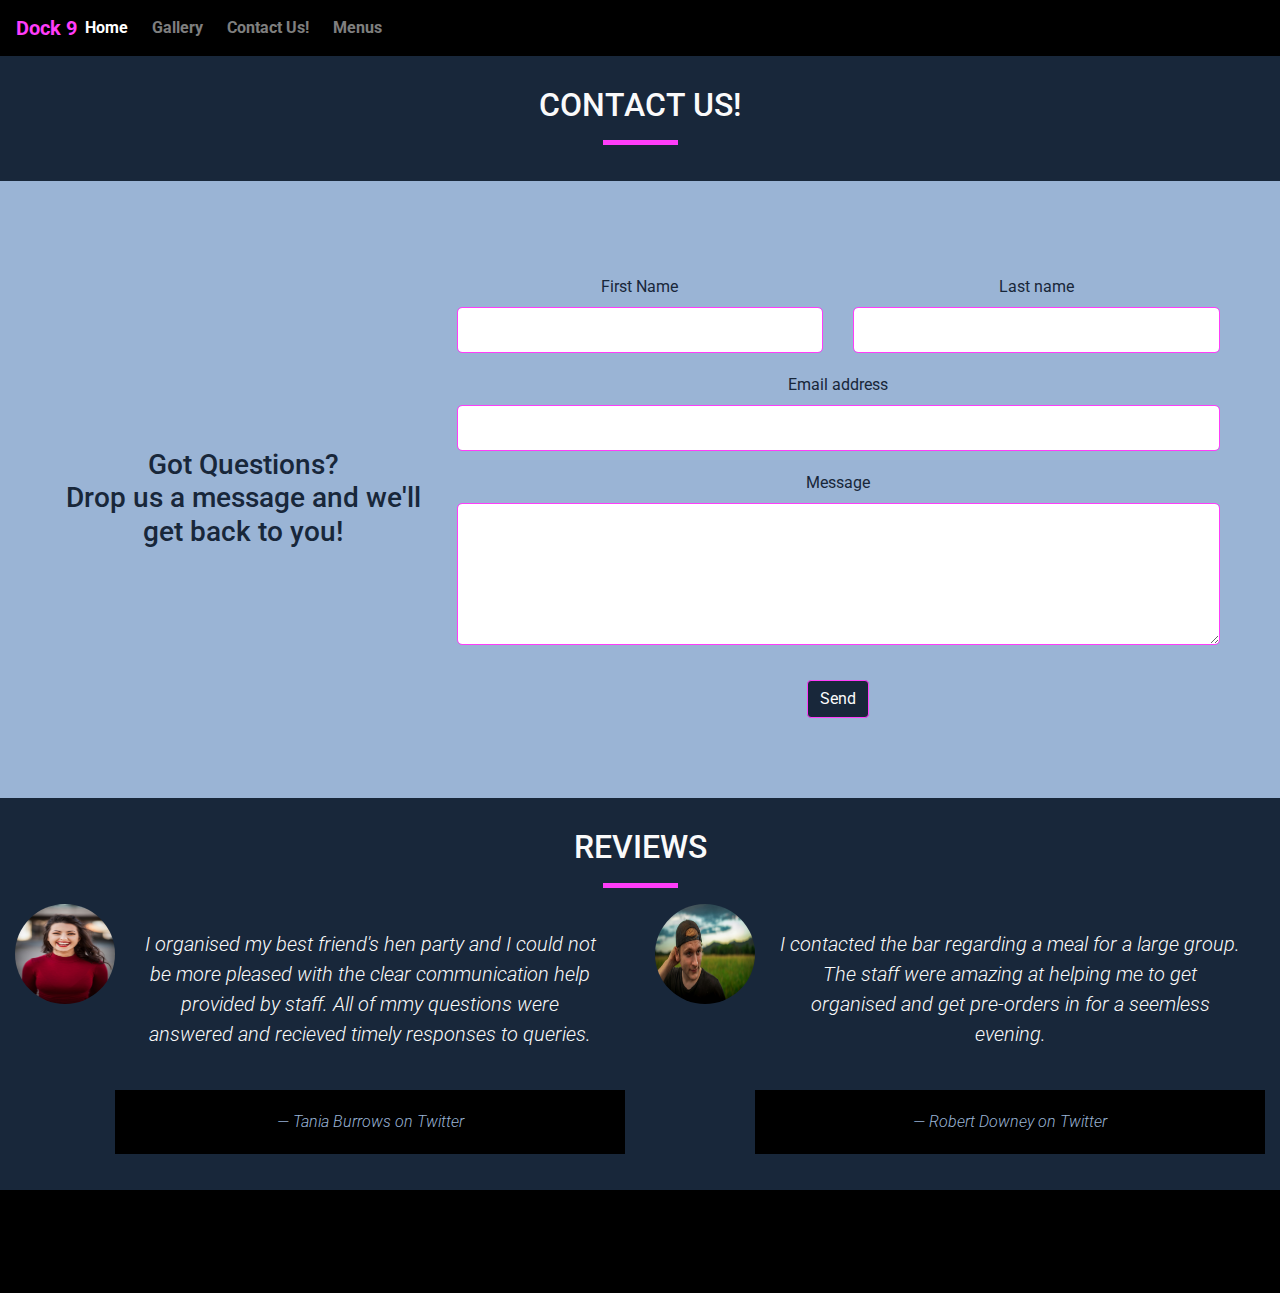
==== commit da1e56b4: "feat:edit code for readability" ====
--- a/contact.html
+++ b/contact.html
@@ -8,17 +8,40 @@
 	<link rel="stylesheet" href="https://maxcdn.bootstrapcdn.com/bootstrap/4.1.3/css/bootstrap.min.css">
 	<link rel="stylesheet" href="https://use.fontawesome.com/releases/v5.6.1/css/all.css" integrity="sha384-gfdkjb5BdAXd+lj+gudLWI+BXq4IuLW5IT+brZEZsLFm++aCMlF1V92rMkPaX4PP" crossorigin="anonymous">
 	<link href="https://fonts.googleapis.com/css?family=Roboto:400,700" rel="stylesheet">
-	<link rel="stylesheet" href="assets/css/style.css" type="text/css" /> </head>
+	<link rel="stylesheet" href="assets/css/style.css" type="text/css"> 
+</head>
 
 <body>
-	<nav class="navbar navbar-dark navbar-expand-sm"> <a href="/" class="navbar-bar-name">Dock 9</a>
-		<button class="navbar-toggler ml-auto" type="button" data-toggle="collapse" data-target="#navbarNavDropdown" aria-controls="navbarNavDropdown" aria-expanded="false" aria-label="Toggle navigation"> <span class="navbar-toggler-icon"></span> </button>
+<!--nav bar-->
+	<nav class="navbar navbar-dark navbar-expand-sm"> 
+        <a href="/" class="navbar-bar-name">
+			Dock 9
+		</a>
+		<button class="navbar-toggler ml-auto" type="button" data-toggle="collapse" data-target="#navbarNavDropdown" aria-controls="navbarNavDropdown" aria-expanded="false" aria-label="Toggle navigation"> 
+            <span class="navbar-toggler-icon"></span> 
+        </button>
 		<div class="collapse navbar-collapse" id="navbarNavDropdown">
 			<ul class="navbar-nav mr-auto">
-				<li class="active nav-item mr-2"><a class="nav-link" href="index.html">Home</a></li>
-				<li class="nav-item mr-2"><a class="nav-link" href="/gallery.html">Gallery</a></li>
-				<li class="nav-item mr-2"><a class="nav-link" href="contact.html">Contact Us!</a></li>
-				<li class="nav-item mr-2"><a class="nav-link" href="/menus.html">Menus</a></li>
+				<li class="active nav-item mr-2">
+                    <a class="nav-link" href="index.html">
+						Home
+					</a>
+                </li>
+				<li class="nav-item mr-2">
+                    <a class="nav-link" href="/gallery.html">
+						Gallery
+					</a>
+                </li>
+				<li class="nav-item mr-2">
+                    <a class="nav-link" href="contact.html">
+						Contact Us!
+					</a>
+                </li>
+				<li class="nav-item mr-2">
+                    <a class="nav-link" href="/menus.html">
+						Menus
+					</a>
+                </li>
 			</ul>
 		</div>
 	</nav>
@@ -29,8 +52,12 @@
 				<div class="subpage-header">
 					<div class="row">
 						<div class="col-12 page-header">
-							<h2 class="text-uppercase"><i class="fas fa-envelope-open-text"></i>Contact Us!</h2>
-							<hr class="block-divider block-divider--short"> </div>
+							<h2 class="text-uppercase">
+								<i class="fas fa-envelope-open-text"></i>
+								Contact Us!
+							</h2>
+							<hr class="block-divider block-divider--short"> 
+						</div>
 					</div>
 				</div>
 			</div>
@@ -43,46 +70,72 @@
 				<div class="form-container">
 					<div class="row mt-4">
 						<div class="contact-heading col-12 col-lg-4 d-flex align-items-center">
-							<h3 class="uppercase text-center mx-auto">Got Questions? <br />Drop us a message and we'll get back to you!</h3> </div>
-						<!--Contact main body FORM-->
+							<h3 class="uppercase text-center mx-auto">
+								Got Questions? 
+								<br>Drop us a message and we'll get back to you!
+							</h3> 
+                        </div>
+				<!--Contact main body FORM-->
 						<div class="center-form col-12 col-lg-8">
 							<form class="row g-3" name="contact" method="POST" action="https://formdump.codeinstitute.net/" target="_blank">
 								<div class="col-12 col-lg-6">
-									<label for="firstName" class="form-label">First Name</label>
-									<input type="text" name="first-name" class="form-control" id="firstName" required> </div>
+									<label for="firstName" class="form-label">
+										First Name
+									</label>
+									<input type="text" name="first-name" class="form-control" id="firstName" required> 
+                                </div>
 								<div class="col-12 col-lg-6">
-									<label for="lastName" class="form-label">Last Name</label>
-									<input type="text" name="last-name" class="form-control" id="lastName" required> </div>
+									<label for="lastName" class="form-label">
+										Last name
+									</label>
+									<input type="text" name="last-name" class="form-control" id="lastName" required> 
+                                </div>
 								<div class="col-12">
-									<label for="email" class="form-label">Email address</label>
-									<input type="email" name="email" class="form-control" id="email" required> </div>
+									<label for="email" class="form-label">
+										Email address
+									</label>
+									<input type="email" name="email" class="form-control" id="email" required> 
+                                </div>
 								<div class="col-12">
-									<label for="message" class="form-label">Message</label>
+									<label for="message" class="form-label">
+										Message
+									</label>
 									<textarea class="form-control" name="comments" id="message" rows="5" required></textarea>
 								</div>
 								<div class="col-12">
-									<button type="submit" class="btn btn-ft-brand">Send</button>
+									<button type="submit" class="btn btn-ft-brand">
+										Send
+									</button>
 								</div>
 							</form>
-						</div>
+                        </div>
 					</div>
 				</div>
+			</div>
 		</section>
-		<!--Page content specific REVIEWS-->
+	<!--Page content specific REVIEWS-->
 		<section class="reviews">
 			<div class="container-fluid container-wrapper--dark">
 				<div class="subpage-header-container">
 					<div class="subpage-header">
 						<div class="row">
 							<div class="col-12 page-header">
-								<h2 class="text-uppercase"><i class="fas fa-comments"></i>Reviews</h2>
-								<hr class="block-divider block-divider--short"> </div>
+								<h2 class="text-uppercase">
+									<i class="fas fa-comments"></i>
+									Reviews
+								</h2>
+								<hr class="block-divider block-divider--short"> 
+							</div>
 							<div class="col-12 col-md-6">
 								<div class="media">
-									<div class="d-none d-sm-block"> <img src="assets/images/tania-burrows.jpg" class="reviewer-image" alt="image of female reviewer Tania Burrows"> </div>
+									<div class="d-none d-sm-block"> 
+										<img src="assets/images/tania-burrows.jpg" class="reviewer-image" alt="female reviewer Tania Burrows"> 
+									</div>
 									<div class="media-body">
 										<blockquote class="blockquote">
-											<p>I organised my best friend's hen party and I could not be more pleased with the clear communication help provided by staff. All of mmy questions were answered and recieved timely responses to queries.</p>
+											<p>
+												I organised my best friend's hen party and I could not be more pleased with the clear communication help provided by staff. All of mmy questions were answered and recieved timely responses to queries.
+											</p>
 											<footer class="blockquote-footer">Tania Burrows on <cite title="Twitter">Twitter</cite></footer>
 										</blockquote>
 									</div>
@@ -90,9 +143,13 @@
 							</div>
 							<div class="col-12 col-md-6">
 								<div class="media">
-									<div class="d-none d-sm-block"> <img src="assets/images/robert-downey.jpg" class="reviewer-image" alt="image of male reviewer Robert Downey"> </div>
+									<div class="d-none d-sm-block"> 
+										<img src="assets/images/robert-downey.jpg" class="reviewer-image" alt="male reviewer Robert Downey"> 
+									</div>
 									<blockquote class="blockquote">
-										<p>I contacted the bar regarding a meal for a large group. The staff were amazing at helping me to get organised and get pre-orders in for a seemless evening.</p>
+										<p>
+											I contacted the bar regarding a meal for a large group. The staff were amazing at helping me to get organised and get pre-orders in for a seemless evening.
+										</p>
 										<footer class="blockquote-footer">Robert Downey on <cite title="Twitter">Twitter</cite></footer>
 									</blockquote>
 								</div>
@@ -103,19 +160,34 @@
 			</div>
 		</section>
 	</main>
-	<!--footer-->
+<!--footer-->
 	<footer class="container-fluid">
 		<div class="row">
 			<div class="col-sm-12">
 				<ul class="list-inline social-links">
 					<li class="list-inline-item">
-						<a target="_blank" href="https://www.facebook.com/"> <i class="fab fa-facebook" aria-hidden="true"></i> <span class="sr-only">Facebook</span> </a>
+						<a target="_blank" href="https://www.facebook.com/"> 
+							<i class="fab fa-facebook" aria-hidden="true"></i> 
+							<span class="sr-only">
+								Facebook
+							</span> 
+						</a>
 					</li>
 					<li class="list-inline-item">
-						<a target="_blank" href="https://twitter.com/"> <i class="fab fa-twitter" aria-hidden="true"></i> <span class="sr-only">Twitter</span> </a>
+						<a target="_blank" href="https://twitter.com/"> 
+							<i class="fab fa-twitter" aria-hidden="true"></i> 
+							<span class="sr-only">
+								Twitter
+							</span> 
+						</a>
 					</li>
 					<li class="list-inline-item">
-						<a target="_blank" href="https://www.instagram.com/"> <i class="fab fa-instagram" aria-hidden="true"></i> <span class="sr-only">Instagram</span> </a>
+						<a target="_blank" href="https://www.instagram.com/"> 
+							<i class="fab fa-instagram" aria-hidden="true"></i> 
+							<span class="sr-only">
+								Instagram
+							</span> 
+						</a>
 					</li>
 				</ul>
 			</div>
--- a/assets/css/style.css
+++ b/assets/css/style.css
@@ -217,8 +217,7 @@
 	overflow: hidden;
 	border-radius: 5px;
 	margin-top: 10px;
-	margin-bottom: 2display: flex;
-	0px;
+	margin-bottom: 10px
 }
 
 .map-container img {
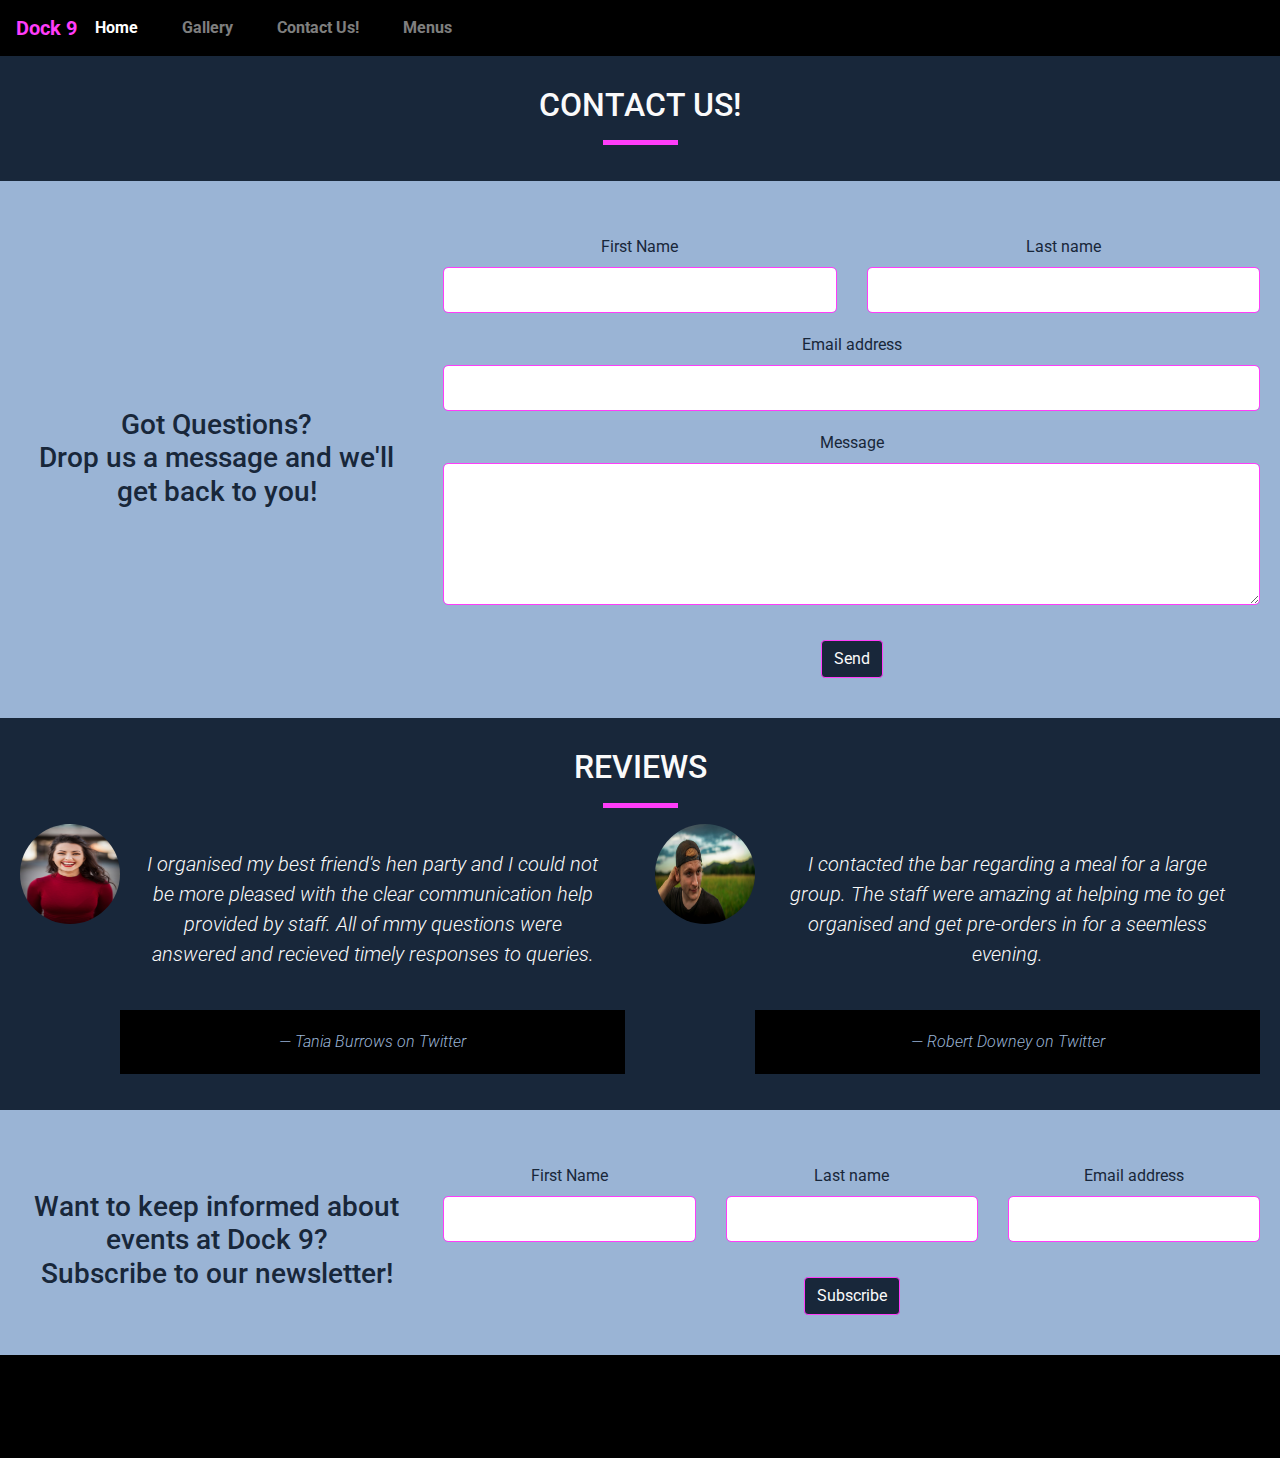
==== commit aced52d3: "feat: fix navbar links after deployment testing" ====
--- a/contact.html
+++ b/contact.html
@@ -6,42 +6,44 @@
 	<meta name="viewport" content="width=device-width, initial-scale=1.0">
 	<title>Contact Us</title>
 	<link rel="stylesheet" href="https://maxcdn.bootstrapcdn.com/bootstrap/4.1.3/css/bootstrap.min.css">
-	<link rel="stylesheet" href="https://use.fontawesome.com/releases/v5.6.1/css/all.css" integrity="sha384-gfdkjb5BdAXd+lj+gudLWI+BXq4IuLW5IT+brZEZsLFm++aCMlF1V92rMkPaX4PP" crossorigin="anonymous">
+	<link rel="stylesheet" href="https://use.fontawesome.com/releases/v5.6.1/css/all.css"
+		integrity="sha384-gfdkjb5BdAXd+lj+gudLWI+BXq4IuLW5IT+brZEZsLFm++aCMlF1V92rMkPaX4PP" crossorigin="anonymous">
 	<link href="https://fonts.googleapis.com/css?family=Roboto:400,700" rel="stylesheet">
-	<link rel="stylesheet" href="assets/css/style.css" type="text/css"> 
+	<link rel="stylesheet" href="assets/css/style.css" type="text/css">
 </head>
 
 <body>
-<!--nav bar-->
-	<nav class="navbar navbar-dark navbar-expand-sm"> 
-        <a href="/" class="navbar-bar-name">
+	<!--nav bar-->
+	<nav class="navbar navbar-dark navbar-expand-sm">
+		<a href="/" class="navbar-bar-name">
 			Dock 9
 		</a>
-		<button class="navbar-toggler ml-auto" type="button" data-toggle="collapse" data-target="#navbarNavDropdown" aria-controls="navbarNavDropdown" aria-expanded="false" aria-label="Toggle navigation"> 
-            <span class="navbar-toggler-icon"></span> 
-        </button>
+		<button class="navbar-toggler ml-auto" type="button" data-toggle="collapse" data-target="#navbarNavDropdown"
+			aria-controls="navbarNavDropdown" aria-expanded="false" aria-label="Toggle navigation">
+			<span class="navbar-toggler-icon"></span>
+		</button>
 		<div class="collapse navbar-collapse" id="navbarNavDropdown">
 			<ul class="navbar-nav mr-auto">
 				<li class="active nav-item mr-2">
-                    <a class="nav-link" href="index.html">
+					<a class="nav-link" href="index.html">
 						Home
 					</a>
-                </li>
+				</li>
 				<li class="nav-item mr-2">
-                    <a class="nav-link" href="/gallery.html">
+					<a class="nav-link" href="gallery.html">
 						Gallery
 					</a>
-                </li>
+				</li>
 				<li class="nav-item mr-2">
-                    <a class="nav-link" href="contact.html">
+					<a class="nav-link" href="contact.html">
 						Contact Us!
 					</a>
-                </li>
+				</li>
 				<li class="nav-item mr-2">
-                    <a class="nav-link" href="/menus.html">
+					<a class="nav-link" href="menus.html">
 						Menus
 					</a>
-                </li>
+				</li>
 			</ul>
 		</div>
 	</nav>
@@ -56,7 +58,7 @@
 								<i class="fas fa-envelope-open-text"></i>
 								Contact Us!
 							</h2>
-							<hr class="block-divider block-divider--short"> 
+							<hr class="block-divider block-divider--short">
 						</div>
 					</div>
 				</div>
@@ -71,36 +73,38 @@
 					<div class="row mt-4">
 						<div class="contact-heading col-12 col-lg-4 d-flex align-items-center">
 							<h3 class="uppercase text-center mx-auto">
-								Got Questions? 
+								Got Questions?
 								<br>Drop us a message and we'll get back to you!
-							</h3> 
-                        </div>
-				<!--Contact main body FORM-->
+							</h3>
+						</div>
+						<!--Contact main body FORM-->
 						<div class="center-form col-12 col-lg-8">
-							<form class="row g-3" name="contact" method="POST" action="https://formdump.codeinstitute.net/" target="_blank">
+							<form class="row g-3" name="contact" method="POST"
+								action="https://formdump.codeinstitute.net/" target="_blank">
 								<div class="col-12 col-lg-6">
 									<label for="firstName" class="form-label">
 										First Name
 									</label>
-									<input type="text" name="first-name" class="form-control" id="firstName" required> 
-                                </div>
+									<input type="text" name="first-name" class="form-control" id="firstName" required>
+								</div>
 								<div class="col-12 col-lg-6">
 									<label for="lastName" class="form-label">
 										Last name
 									</label>
-									<input type="text" name="last-name" class="form-control" id="lastName" required> 
-                                </div>
+									<input type="text" name="last-name" class="form-control" id="lastName" required>
+								</div>
 								<div class="col-12">
 									<label for="email" class="form-label">
 										Email address
 									</label>
-									<input type="email" name="email" class="form-control" id="email" required> 
-                                </div>
+									<input type="email" name="email" class="form-control" id="email" required>
+								</div>
 								<div class="col-12">
 									<label for="message" class="form-label">
 										Message
 									</label>
-									<textarea class="form-control" name="comments" id="message" rows="5" required></textarea>
+									<textarea class="form-control" name="comments" id="message" rows="5"
+										required></textarea>
 								</div>
 								<div class="col-12">
 									<button type="submit" class="btn btn-ft-brand">
@@ -108,12 +112,12 @@
 									</button>
 								</div>
 							</form>
-                        </div>
+						</div>
 					</div>
 				</div>
 			</div>
 		</section>
-	<!--Page content specific REVIEWS-->
+		<!--Page content specific REVIEWS-->
 		<section class="reviews">
 			<div class="container-fluid container-wrapper--dark">
 				<div class="subpage-header-container">
@@ -124,78 +128,136 @@
 									<i class="fas fa-comments"></i>
 									Reviews
 								</h2>
-								<hr class="block-divider block-divider--short"> 
+								<hr class="block-divider block-divider--short">
 							</div>
 							<div class="col-12 col-md-6">
 								<div class="media">
-									<div class="d-none d-sm-block"> 
-										<img src="assets/images/tania-burrows.jpg" class="reviewer-image" alt="female reviewer Tania Burrows"> 
+									<div class="d-none d-sm-block">
+										<img src="assets/images/tania-burrows.jpg" class="reviewer-image"
+											alt="female reviewer Tania Burrows">
 									</div>
 									<div class="media-body">
 										<blockquote class="blockquote">
 											<p>
-												I organised my best friend's hen party and I could not be more pleased with the clear communication help provided by staff. All of mmy questions were answered and recieved timely responses to queries.
+												I organised my best friend's hen party and I could not be more pleased
+												with the clear communication help provided by staff. All of mmy
+												questions were answered and recieved timely responses to queries.
 											</p>
-											<footer class="blockquote-footer">Tania Burrows on <cite title="Twitter">Twitter</cite></footer>
+											<footer class="blockquote-footer">Tania Burrows on <cite
+													title="Twitter">Twitter</cite></footer>
 										</blockquote>
 									</div>
 								</div>
 							</div>
 							<div class="col-12 col-md-6">
 								<div class="media">
-									<div class="d-none d-sm-block"> 
-										<img src="assets/images/robert-downey.jpg" class="reviewer-image" alt="male reviewer Robert Downey"> 
+									<div class="d-none d-sm-block">
+										<img src="assets/images/robert-downey.jpg" class="reviewer-image"
+											alt="male reviewer Robert Downey">
 									</div>
 									<blockquote class="blockquote">
 										<p>
-											I contacted the bar regarding a meal for a large group. The staff were amazing at helping me to get organised and get pre-orders in for a seemless evening.
+											I contacted the bar regarding a meal for a large group. The staff were
+											amazing at helping me to get organised and get pre-orders in for a seemless
+											evening.
 										</p>
-										<footer class="blockquote-footer">Robert Downey on <cite title="Twitter">Twitter</cite></footer>
+										<footer class="blockquote-footer">Robert Downey on <cite
+												title="Twitter">Twitter</cite></footer>
 									</blockquote>
 								</div>
 							</div>
+						</div>
+					</div>
+				</div>
+			</div>
+		</section>
+		<!--subscription-->
+		<section class="contact-form">
+			<div class="container-fluid container-wrapper--light">
+				<div class="form-container">
+					<div class="row mt-4">
+						<div class="contact-heading col-12 col-lg-4 d-flex align-items-center">
+							<h3 class="uppercase text-center mx-auto">
+								Want to keep informed about events at Dock 9?
+								<br>Subscribe to our newsletter!
+							</h3>
+						</div>
+						<!--subscription main body FORM-->
+						<div class="center-form col-12 col-lg-8">
+							<form class="row g-3" name="contact" method="POST"
+								action="https://formdump.codeinstitute.net/" target="_blank">
+								<div class="col-12 col-lg-4">
+									<label for="firstName" class="form-label">
+										First Name
+									</label>
+									<input type="text" name="first-name" class="form-control" id="firstName" required>
+								</div>
+								<div class="col-12 col-lg-4">
+									<label for="lastName" class="form-label">
+										Last name
+									</label>
+									<input type="text" name="last-name" class="form-control" id="lastName" required>
+								</div>
+								<div class="col-12 col-lg-4">
+									<label for="email" class="form-label">
+										Email address
+									</label>
+									<input type="email" name="email" class="form-control" id="email" required>
+								</div>
+								<div class="col-12">
+									<button type="submit" class="btn btn-ft-brand">
+										Subscribe
+									</button>
+								</div>
+							</form>
 						</div>
 					</div>
 				</div>
 			</div>
 		</section>
 	</main>
-<!--footer-->
+	<!--footer-->
 	<footer class="container-fluid">
 		<div class="row">
 			<div class="col-sm-12">
 				<ul class="list-inline social-links">
 					<li class="list-inline-item">
-						<a target="_blank" href="https://www.facebook.com/"> 
-							<i class="fab fa-facebook" aria-hidden="true"></i> 
+						<a target="_blank" href="https://www.facebook.com/">
+							<i class="fab fa-facebook" aria-hidden="true"></i>
 							<span class="sr-only">
 								Facebook
-							</span> 
+							</span>
 						</a>
 					</li>
 					<li class="list-inline-item">
-						<a target="_blank" href="https://twitter.com/"> 
-							<i class="fab fa-twitter" aria-hidden="true"></i> 
+						<a target="_blank" href="https://twitter.com/">
+							<i class="fab fa-twitter" aria-hidden="true"></i>
 							<span class="sr-only">
 								Twitter
-							</span> 
+							</span>
 						</a>
 					</li>
 					<li class="list-inline-item">
-						<a target="_blank" href="https://www.instagram.com/"> 
-							<i class="fab fa-instagram" aria-hidden="true"></i> 
+						<a target="_blank" href="https://www.instagram.com/">
+							<i class="fab fa-instagram" aria-hidden="true"></i>
 							<span class="sr-only">
 								Instagram
-							</span> 
+							</span>
 						</a>
 					</li>
 				</ul>
 			</div>
 		</div>
 	</footer>
-	<script src="https://code.jquery.com/jquery-3.3.1.slim.min.js" integrity="sha384-q8i/X+965DzO0rT7abK41JStQIAqVgRVzpbzo5smXKp4YfRvH+8abtTE1Pi6jizo" crossorigin="anonymous"></script>
-	<script src="https://cdnjs.cloudflare.com/ajax/libs/popper.js/1.14.3/umd/popper.min.js" integrity="sha384-ZMP7rVo3mIykV+2+9J3UJ46jBk0WLaUAdn689aCwoqbBJiSnjAK/l8WvCWPIPm49" crossorigin="anonymous"></script>
-	<script src="https://stackpath.bootstrapcdn.com/bootstrap/4.1.3/js/bootstrap.min.js" integrity="sha384-ChfqqxuZUCnJSK3+MXmPNIyE6ZbWh2IMqE241rYiqJxyMiZ6OW/JmZQ5stwEULTy" crossorigin="anonymous"></script>
+	<script src="https://code.jquery.com/jquery-3.3.1.slim.min.js"
+		integrity="sha384-q8i/X+965DzO0rT7abK41JStQIAqVgRVzpbzo5smXKp4YfRvH+8abtTE1Pi6jizo"
+		crossorigin="anonymous"></script>
+	<script src="https://cdnjs.cloudflare.com/ajax/libs/popper.js/1.14.3/umd/popper.min.js"
+		integrity="sha384-ZMP7rVo3mIykV+2+9J3UJ46jBk0WLaUAdn689aCwoqbBJiSnjAK/l8WvCWPIPm49"
+		crossorigin="anonymous"></script>
+	<script src="https://stackpath.bootstrapcdn.com/bootstrap/4.1.3/js/bootstrap.min.js"
+		integrity="sha384-ChfqqxuZUCnJSK3+MXmPNIyE6ZbWh2IMqE241rYiqJxyMiZ6OW/JmZQ5stwEULTy"
+		crossorigin="anonymous"></script>
 </body>
 
 </html>--- a/assets/css/style.css
+++ b/assets/css/style.css
@@ -1,11 +1,15 @@
 /* General Styles *********************************/
 body {
 	font-family: 'Roboto', sans-serif;
-	height: 100vh;
 	width: 100%;
 	margin: 0;
 	padding: 0;
 	overflow-x: hidden;
+}
+
+body>footer {
+	position: sticky;
+	top: 100vh;
 }
 
 p {
@@ -31,8 +35,9 @@
 .container-wrapper--light {
 	background-color: #9AB4D5;
 	color: #18273A;
-	padding: 60px;
-	width: 100%;
+	padding: 20px;
+	width: 100%;
+	margin: 0;
 }
 
 .container-wrapper--light i {
@@ -43,8 +48,8 @@
 	background-color: #18273A;
 	color: #fafafa;
 	width: 100%;
-	padding-top: 20px;
-	padding-bottom: 20px;
+	padding: 20px;
+	margin: 0;
 }
 
 .container-wrapper--dark i {
@@ -113,8 +118,9 @@
 .navbar .navbar-nav a {
 	font-weight: bold;
 	color: #fff;
-	margin: o 10px;
-}
+	margin: 0 10px;
+}
+
 /* review section */
 .reviewer-image {
 	height: 100px;
@@ -131,6 +137,14 @@
 	color: #9AB4D5;
 }
 
+/* Subscription */
+.container-subscribe {
+	margin: 0;
+	padding: 0;
+	width: 100%;
+	background-color: #18273A;
+}
+
 /* Footer */
 footer {
 	background-color: rgba(0, 0, 0);
@@ -164,6 +178,7 @@
 }
 
 /* index.html **********************************************************/
+
 .name-tagline-container {
 	height: 100vh;
 	background: url('../images/bar-main.jpg') no-repeat center center fixed;
@@ -188,6 +203,7 @@
 	justify-content: center;
 	position: relative;
 }
+
 /*jumbotron*/
 .jumbotron {
 	margin-top: 200px;
@@ -207,6 +223,7 @@
 	font-size: x-large;
 	margin-bottom: 20px;
 }
+
 /*barinfo*/
 .barinfo {
 	padding: 20px;
@@ -228,6 +245,7 @@
 }
 
 /* Gallery Page ****************************************************/
+
 .carousel-container {
 	max-width: 100%;
 	margin: 0 auto;
@@ -277,6 +295,7 @@
 }
 
 /*contact Page****************************************************/
+
 @media screen and (min-width: 768px) {
 	.contact-heading .col-lg-4 {
 		flex: 0 0 33.33%;
@@ -306,7 +325,9 @@
 textarea.form-control {
 	resize: vertical;
 }
+
 /* Menus Page ***********************************************/
+
 .menus-section {
 	background-color: #9AB4D5;
 	padding: 50px 0;
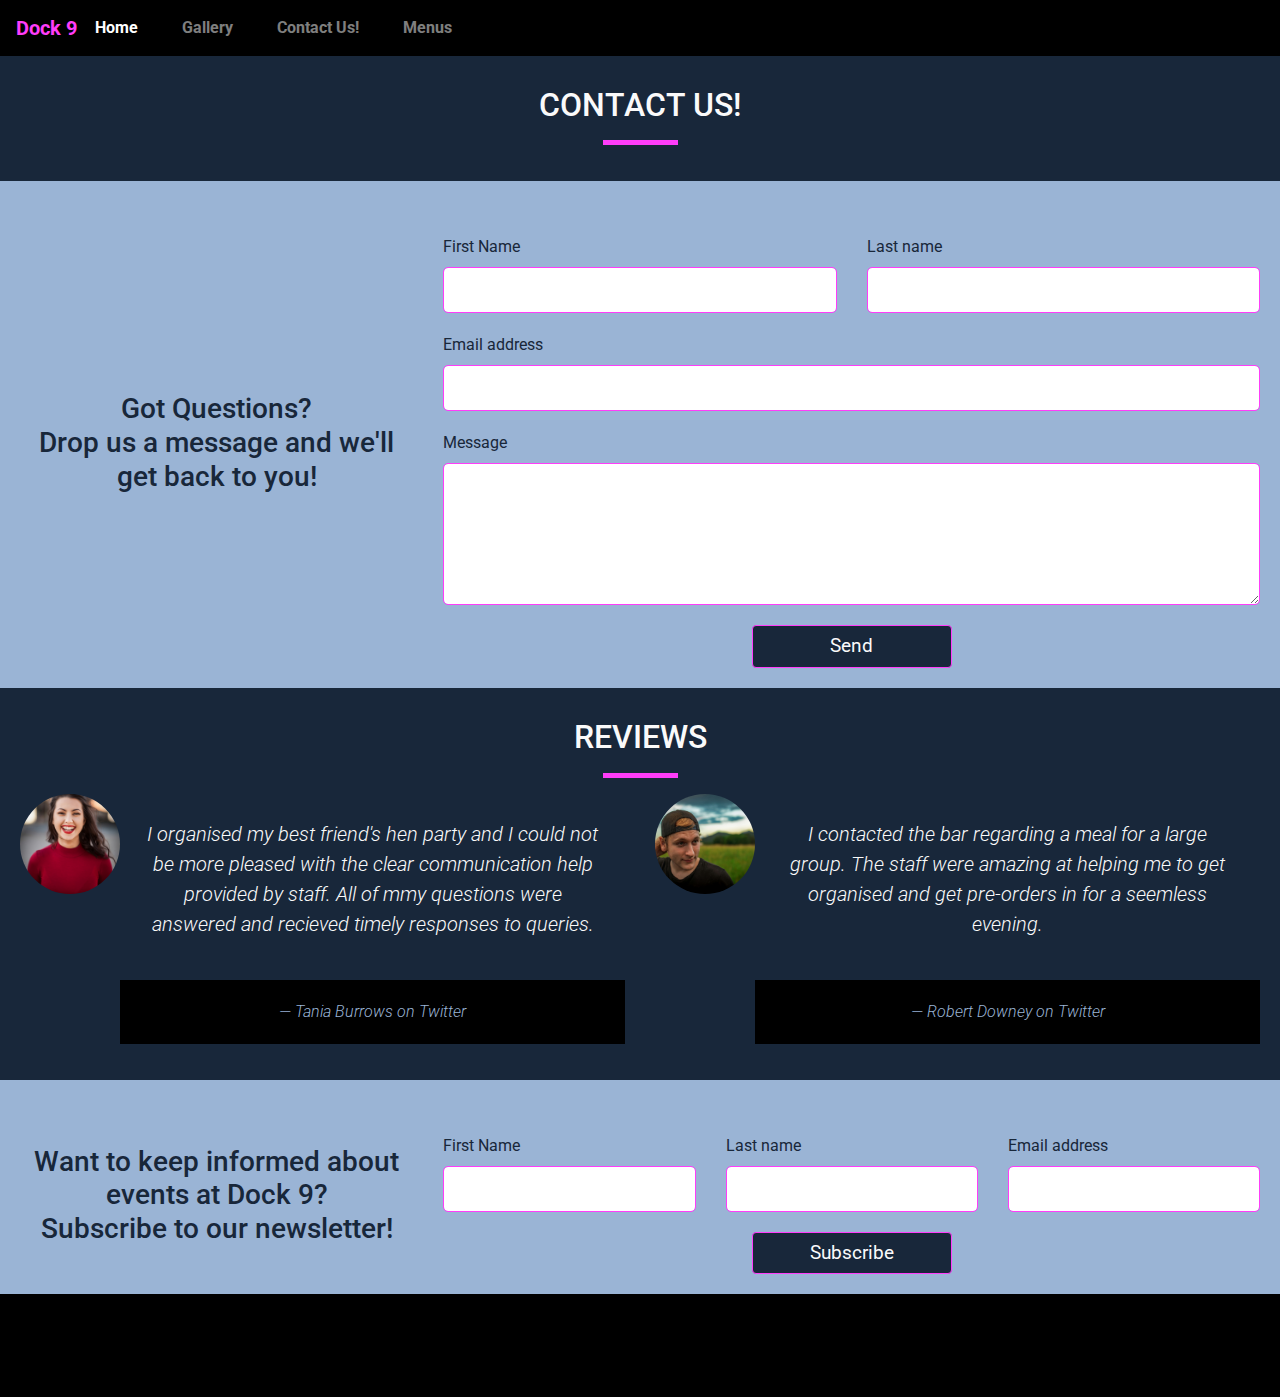
==== commit 44344649: "feat:edit comments to be more consistent and aid code readability" ====
--- a/contact.html
+++ b/contact.html
@@ -13,9 +13,9 @@
 </head>
 
 <body>
-	<!--nav bar-->
+	<!--navigation bar-->
 	<nav class="navbar navbar-dark navbar-expand-sm">
-		<a href="/" class="navbar-bar-name">
+		<a href="index.html" class="navbar-bar-name">
 			Dock 9
 		</a>
 		<button class="navbar-toggler ml-auto" type="button" data-toggle="collapse" data-target="#navbarNavDropdown"
@@ -47,7 +47,7 @@
 			</ul>
 		</div>
 	</nav>
-	<!--Contact header-->
+	<!--contact header-->
 	<header>
 		<div class="container-fluid container-wrapper--dark">
 			<div class="subpage-header-container">
@@ -77,7 +77,7 @@
 								<br>Drop us a message and we'll get back to you!
 							</h3>
 						</div>
-						<!--Contact main body FORM-->
+						<!--contact main body form-->
 						<div class="center-form col-12 col-lg-8">
 							<form class="row g-3" name="contact" method="POST"
 								action="https://formdump.codeinstitute.net/" target="_blank">
@@ -117,7 +117,7 @@
 				</div>
 			</div>
 		</section>
-		<!--Page content specific REVIEWS-->
+		<!--page content specific reviews-->
 		<section class="reviews">
 			<div class="container-fluid container-wrapper--dark">
 				<div class="subpage-header-container">
@@ -172,6 +172,7 @@
 			</div>
 		</section>
 		<!--subscription-->
+		<!--subscription header-->
 		<section class="contact-form">
 			<div class="container-fluid container-wrapper--light">
 				<div class="form-container">
@@ -182,7 +183,7 @@
 								<br>Subscribe to our newsletter!
 							</h3>
 						</div>
-						<!--subscription main body FORM-->
+						<!--subscription main body form-->
 						<div class="center-form col-12 col-lg-8">
 							<form class="row g-3" name="contact" method="POST"
 								action="https://formdump.codeinstitute.net/" target="_blank">
--- a/assets/css/style.css
+++ b/assets/css/style.css
@@ -1,4 +1,4 @@
-/* General Styles *********************************/
+/**************general styles ********************/
 body {
 	font-family: 'Roboto', sans-serif;
 	width: 100%;
@@ -31,7 +31,7 @@
 	color: #18273A;
 }
 
-/* Container Wrappers */
+/* container wrappers */
 .container-wrapper--light {
 	background-color: #9AB4D5;
 	color: #18273A;
@@ -80,7 +80,7 @@
 	display: block;
 }
 
-/*block-divider*/
+/*block divider*/
 .block-divider {
 	width: 75px;
 	height: 5px;
@@ -88,7 +88,7 @@
 	background-color: #ff3df9;
 }
 
-/* Navbar */
+/* navbar */
 .nav-container {
 	margin-bottom: 20px;
 }
@@ -126,6 +126,7 @@
 	height: 100px;
 	width: 100px;
 	border-radius: 50%;
+	object-fit: cover;
 }
 
 .blockquote {
@@ -137,15 +138,31 @@
 	color: #9AB4D5;
 }
 
-/* Subscription */
+/* subscription */
 .container-subscribe {
 	margin: 0;
 	padding: 0;
 	width: 100%;
 	background-color: #18273A;
 }
-
-/* Footer */
+/*form*/
+.center-form {
+	padding-top: 10px;
+	margin: 0 auto;
+	max-width: 80%;
+}
+
+.form-label{
+	text-align: left;
+}
+.btn-ft-brand{
+	display: block;
+	margin: 0 auto;
+	width: 200px;
+	font-size: 1.2em;
+}
+
+/* footer */
 footer {
 	background-color: rgba(0, 0, 0);
 	padding: 20px 0;
@@ -158,7 +175,7 @@
 }
 
 .social-links .list-inline-item {
-	margin-right: 10px;
+	margin-right: 30px;
 }
 
 .social-links .list-inline-item:last-child {
@@ -177,8 +194,9 @@
 	color: #9AB4D5;
 }
 
-/* index.html **********************************************************/
-
+/**********************index.html *************************************/
+
+/*background images*/
 .name-tagline-container {
 	height: 100vh;
 	background: url('../images/bar-main.jpg') no-repeat center center fixed;
@@ -244,7 +262,7 @@
 	border-radius: inherit;
 }
 
-/* Gallery Page ****************************************************/
+/**********************Gallery Page********************************************/
 
 .carousel-container {
 	max-width: 100%;
@@ -294,7 +312,7 @@
 	}
 }
 
-/*contact Page****************************************************/
+/************************contact Page**************************/
 
 @media screen and (min-width: 768px) {
 	.contact-heading .col-lg-4 {
@@ -304,16 +322,6 @@
 	}
 }
 
-.center-form {
-	padding-top: 10px;
-	margin: 0 auto;
-	max-width: 80%;
-}
-
-.center-form {
-	text-align: center;
-}
-
 .form-control {
 	width: 100%;
 	margin-bottom: 20px;
@@ -326,7 +334,7 @@
 	resize: vertical;
 }
 
-/* Menus Page ***********************************************/
+/**********************menus page*************************/
 
 .menus-section {
 	background-color: #9AB4D5;
